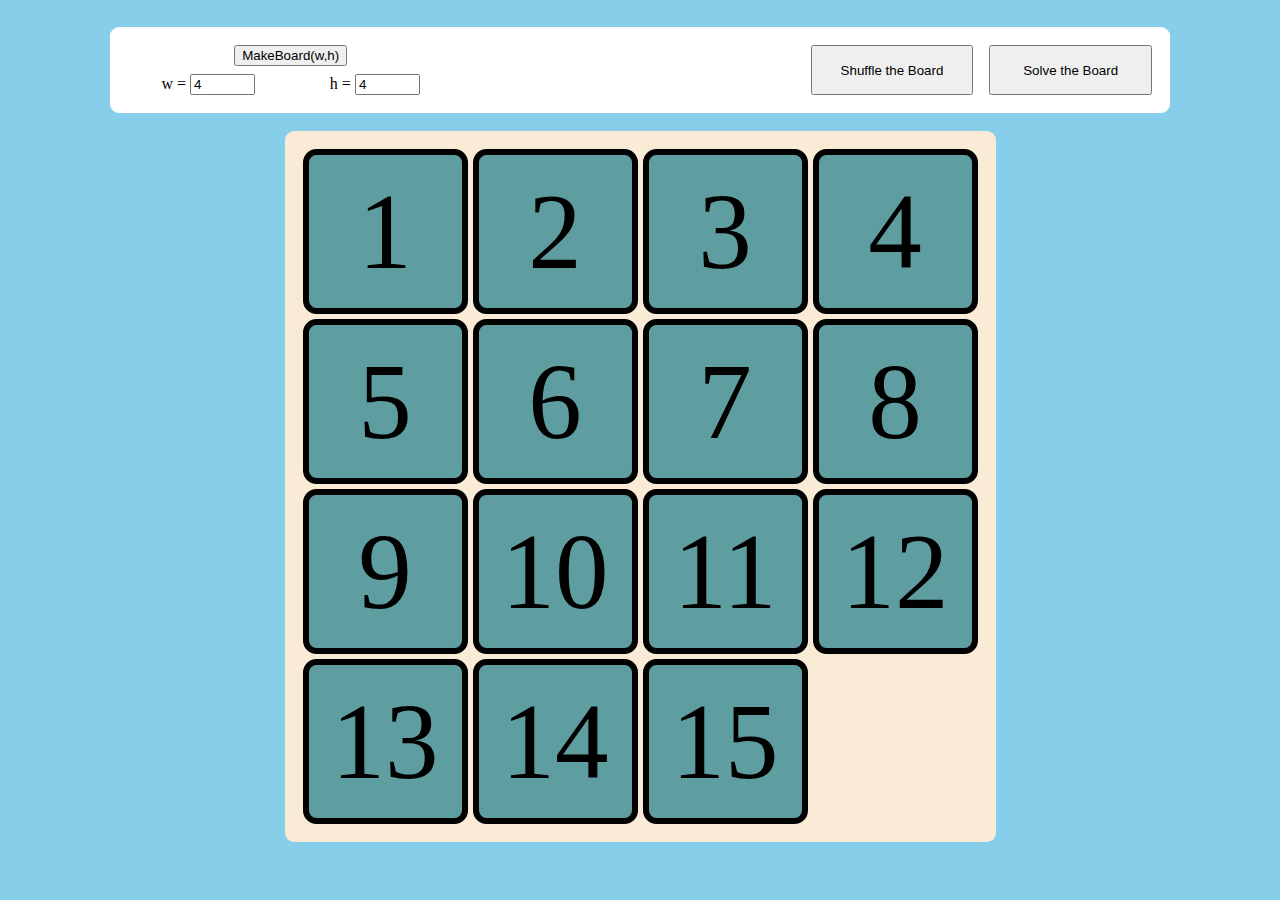
==== index.html @ 9e6c8997 "Corrected the html name for Github Pages" ====
<!DOCTYPE html>
<!--[if lt IE 7]>      <html class="no-js lt-ie9 lt-ie8 lt-ie7"> <![endif]-->
<!--[if IE 7]>         <html class="no-js lt-ie9 lt-ie8"> <![endif]-->
<!--[if IE 8]>         <html class="no-js lt-ie9"> <![endif]-->
<!--[if gt IE 8]>      <html class="no-js"> <!--<![endif]-->
<html>
  <head>
    <meta charset="utf-8">
    <meta http-equiv="X-UA-Compatible" content="IE=edge">
    <title></title>
    <meta name="description" content="">
    <meta name="viewport" content="width=device-width, initial-scale=1">
    <link rel="stylesheet" href="grid.css">
    <!-- <script src="https://github.com/adactio/FitText.js/blob/master/fittext.js"></script> -->
    <script src="controller.js"></script>
  </head>
  <body>
    <!--[if lt IE 7]>
      <p class="browsehappy">You are using an <strong>outdated</strong> browser. Please <a href="#">upgrade your browser</a> to improve your experience.</p>
    <![endif]-->

    <div id="controls">
      <!-- Change board size -->
      <div id="board_size_controls">
        <button id="board_size_button"
        onclick="MakeBoard(document.getElementById('width_input').value,document.getElementById('height_input').value)">
          MakeBoard(w,h)
        </button>
        <div>
          w = <input type="text" id="width_input" name="Board Width" pattern="[0-9]*" size="5"
          placeholder="Width" title="No. of cells in the board in horizontal direction"
          value="4">
        </div>
        <div>
          h = <input type="text" id="height_input" name="Board Height" pattern="[0-9]*" size="5"
          placeholder="Height" title="No. of cells in the board in Vertical direction"
          value="4">
        </div>
      </div>
      <!-- Timer -->
      <div id="timer_box">
        <div id="timer"></div>
      </div>
      <!-- Change board state -->
      <button onclick="permuteBoard(); StartTimer();">Shuffle the Board</button>
      <button onclick="solveBoard()">Solve the Board</button>
    </div>
    
    <div id="board">
    </div>
  </body>
</html>
---- grid.css ----
body {
  background-color: skyblue;
}

#board {
  display : grid;
  grid-template-columns : repeat(4, 1fr);
  grid-gap : 5px;
  width: 75vmin;
  height: 75vmin;
  margin : 2vmin auto;
  padding: 2vmin 2vmin;
  container-type : size;
  -webkit-user-select: none; /* Safari */        
  -moz-user-select: none; /* Firefox */
  -ms-user-select: none; /* IE10+/Edge */
  user-select: none; /* Standard */

  background-color: antiquewhite;
  border: 1vmin;
  border-radius: 1vmin;
  border-color: antiquewhite;
}

#controls {
  display : grid;
  grid-template-columns : 2fr 2fr 1fr 1fr;
  grid-gap : 1em;
  max-width : 80vw;
  margin: 1vmin auto;
  margin-top: 3vmin;
  padding: 2vmin;
  /* height: 10vh; */
  /* container-type: size; */
  background-color: white;
  border: 1vmin;
  border-radius: 1vmin;
  border-color: white;
}

#board_size_controls {
  display: grid;
  grid-template-areas: 'button button'
                       'width height';
  grid-gap: 0.5em;
  justify-items: center;
}
#board_size_button {
  grid-area: button;
}

#width_input #height_input {
  width : 2em;
}

#timer_box {
  width : 100%;
  height : 100%;
  container-type: size;
  /* to justify center*/
  display: grid;
  justify-content: center;
}

#timer {
  width : 100%;
  height : 100%;
  /* 25cqw was found using experimentation*/
  font-size: min(80cqh, 25cqw);
}

.tile {
  aspect-ratio: 1;
  background-color: cadetblue;
  border : 1cqw solid black;
  border-radius : 2cqw;
  container-type : size;
  transform: translate(0%,0%);
  transition: all 0.10s cubic-bezier(0.4, 0, 1, 1);;
}

.tile.slide_right {
  /* animation: right 0.5s linear infinite; */
  transform: translate(calc(100% + 5px),0);
}
.tile.slide_left {
  /* animation: right 0.5s linear infinite; */
  transform: translate(calc((100% + 5px) * -1),0);
}
.tile.slide_up {
  /* animation: right 0.5s linear infinite; */
  transform: translate(0,calc((100% + 5px) * -1));
}
.tile.slide_down {
  /* animation: right 0.5s linear infinite; */
  transform: translate(0,calc(100% + 5px));
}

.tile-text {
  /* To size text accroding to the tile */
  font-size : 70cqw;

  /* To shift text ot the center */
  position: absolute;
  top : 50%;
  left: 50%;
  transform: translate(-50%, -50%);
}
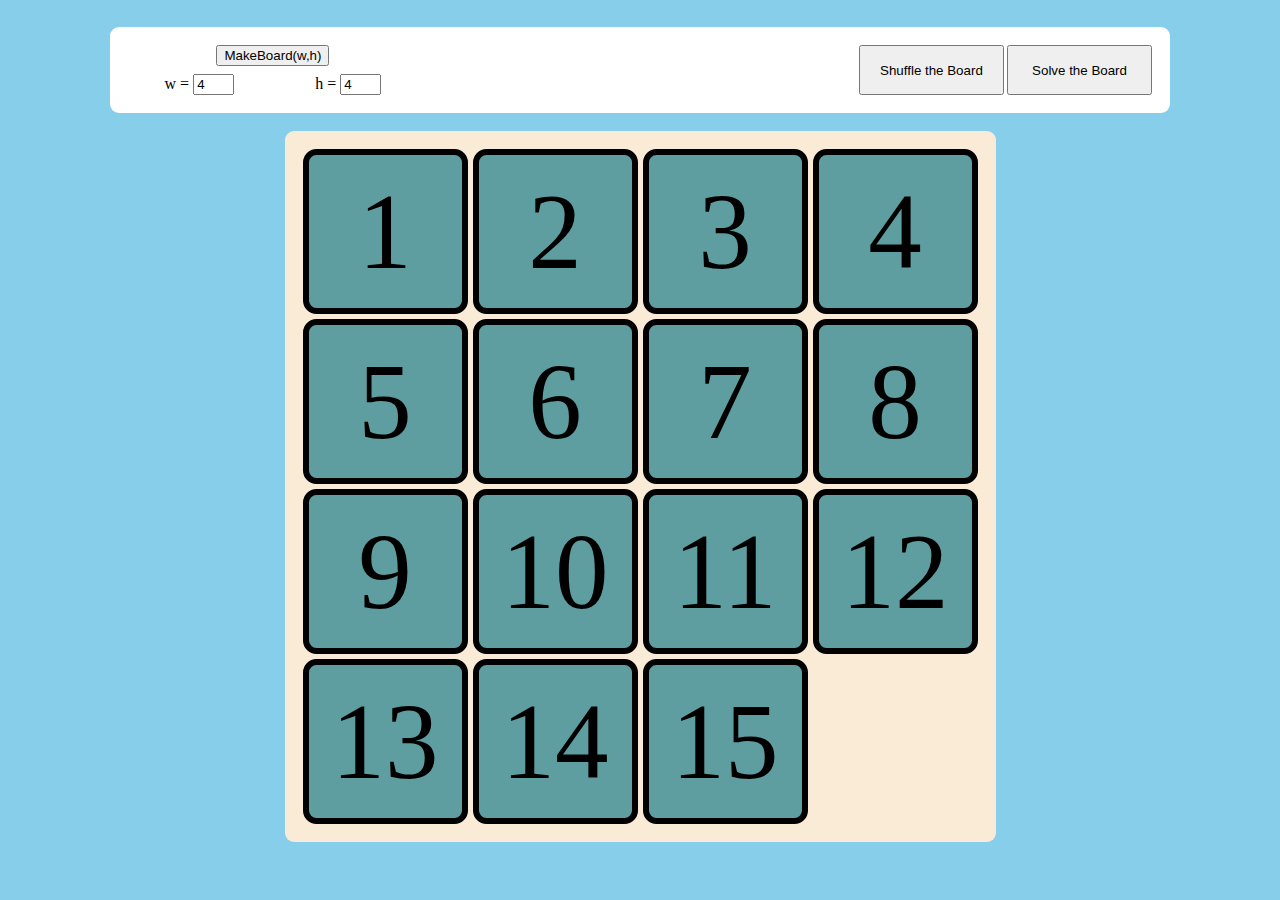
==== commit 4d18bb34: "Adjusted for mobile screen aspect ratio" ====
--- a/index.html
+++ b/index.html
@@ -27,12 +27,12 @@
           MakeBoard(w,h)
         </button>
         <div>
-          w = <input type="text" id="width_input" name="Board Width" pattern="[0-9]*" size="5"
+          w = <input type="text" id="width_input" name="Board Width" pattern="[0-9]*" size="2"
           placeholder="Width" title="No. of cells in the board in horizontal direction"
           value="4">
         </div>
         <div>
-          h = <input type="text" id="height_input" name="Board Height" pattern="[0-9]*" size="5"
+          h = <input type="text" id="height_input" name="Board Height" pattern="[0-9]*" size="2"
           placeholder="Height" title="No. of cells in the board in Vertical direction"
           value="4">
         </div>
--- a/grid.css
+++ b/grid.css
@@ -24,8 +24,8 @@
 
 #controls {
   display : grid;
-  grid-template-columns : 2fr 2fr 1fr 1fr;
-  grid-gap : 1em;
+  grid-template-columns : 2fr 3fr 1fr 1fr;
+  grid-gap : 0.2em;
   max-width : 80vw;
   margin: 1vmin auto;
   margin-top: 3vmin;
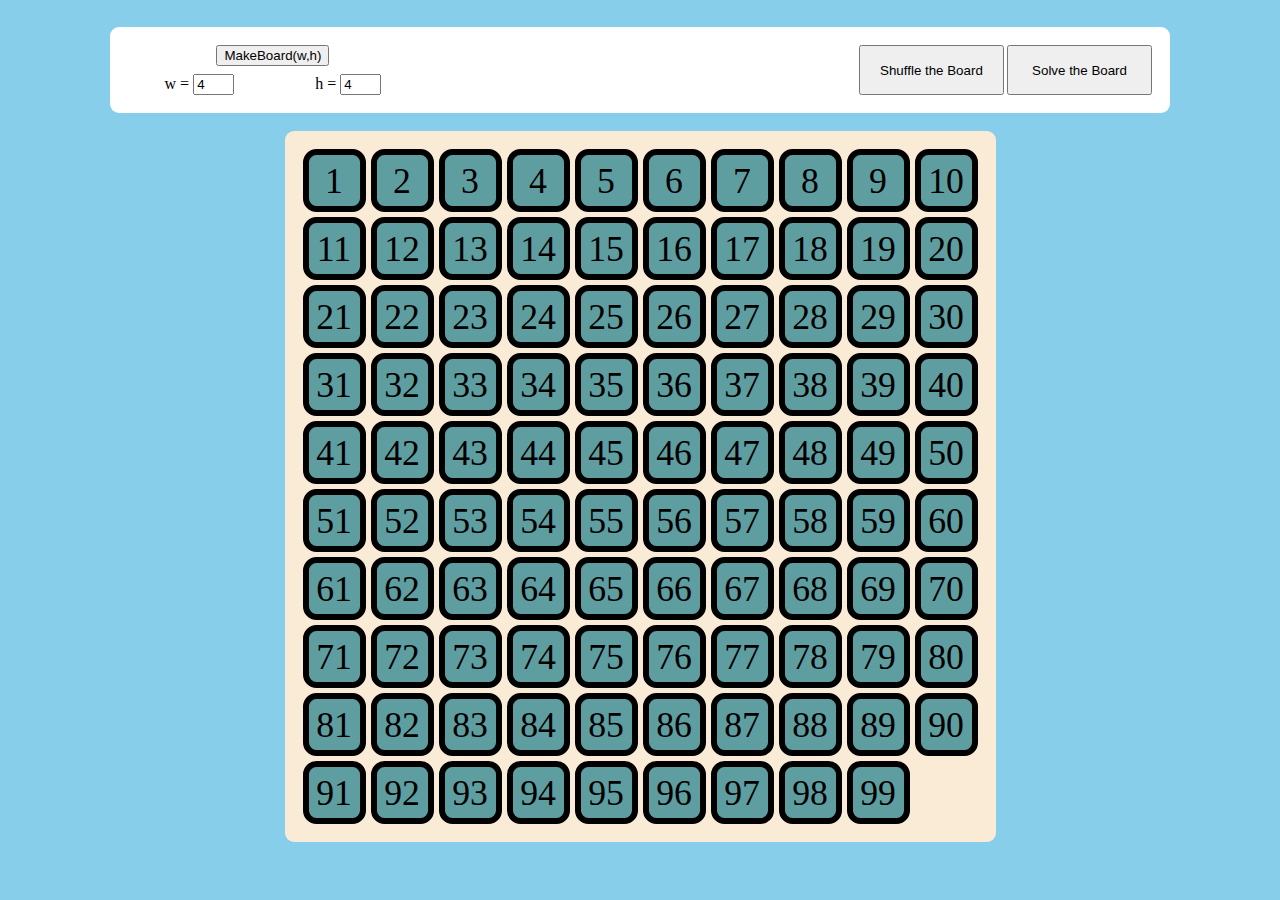
==== commit 43c005be: "Mild refactor and bug fix in board solver" ====
--- a/index.html
+++ b/index.html
@@ -43,7 +43,7 @@
       </div>
       <!-- Change board state -->
       <button onclick="permuteBoard(); StartTimer();">Shuffle the Board</button>
-      <button onclick="solveBoard()">Solve the Board</button>
+      <button onclick="put_Board_In_Solved_Order_Instantly()">Solve the Board</button>
     </div>
     
     <div id="board">
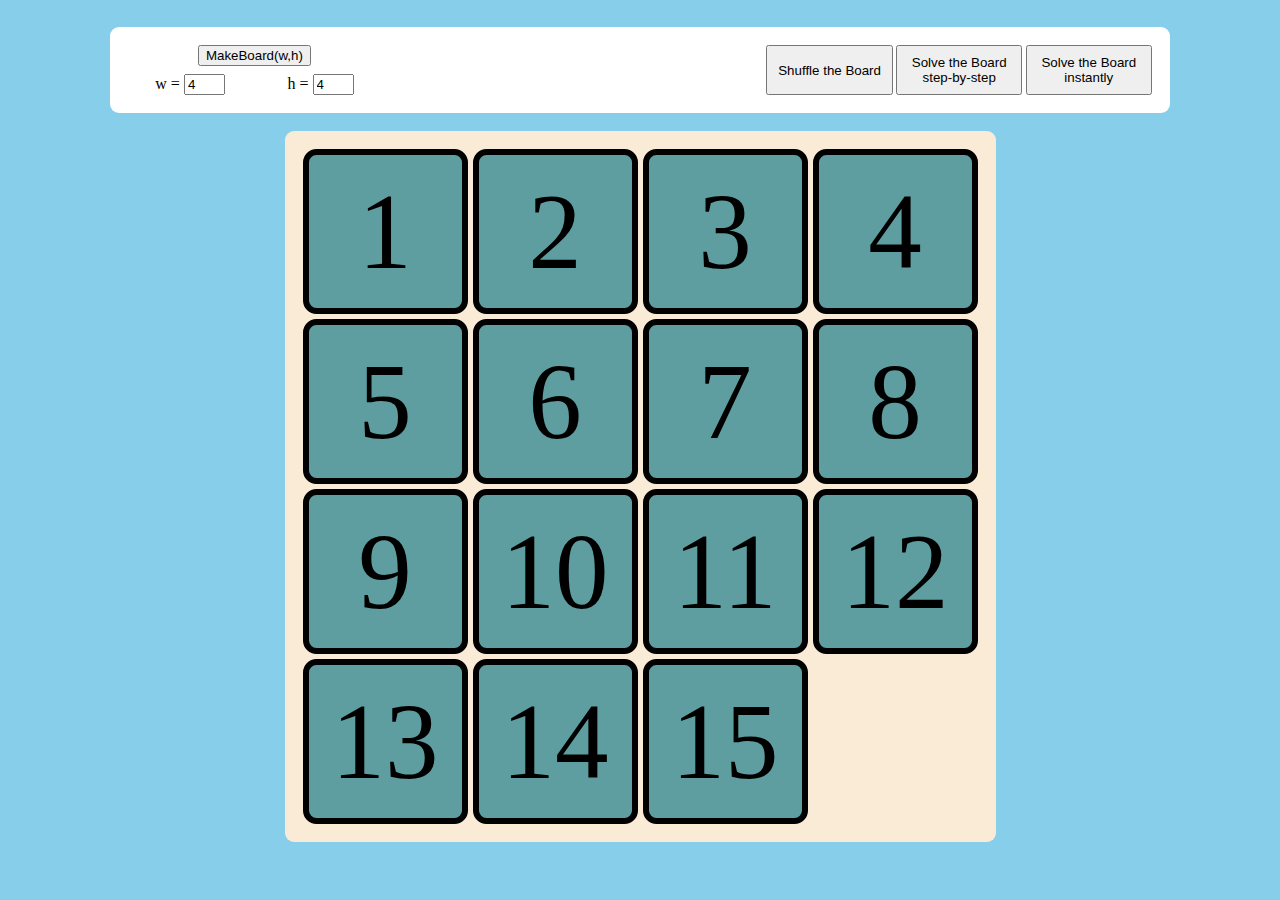
==== commit 8ac9a0be: "Added the computer-solve button, with states that speed up the solution" ====
--- a/index.html
+++ b/index.html
@@ -43,7 +43,23 @@
       </div>
       <!-- Change board state -->
       <button onclick="permuteBoard(); StartTimer();">Shuffle the Board</button>
-      <button onclick="put_Board_In_Solved_Order_Instantly()">Solve the Board</button>
+      <button id="solver_button" onclick="(() => {
+        if (! solver_started) {
+          solve_Board_step_by_step();
+          if (this.textContent == 'Solve the Board step-by-step') {
+            this.textContent = 'Solve the Board faster';
+          } else {
+            this.textContent = 'Solve the Board step-by-step';
+          };
+        } else if (solver_started && move_time == 100) {
+          move_time = 20;
+          this.textContent = 'Solve the Board fastest';
+        } else if (solver_started && move_time == 20) {
+          move_time = 0;
+          this.textContent = 'Wait for it to finish';
+        }
+      })();">Solve the Board step-by-step</button>
+      <button onclick="put_Board_In_Solved_Order_Instantly()">Solve the Board instantly</button>
     </div>
     
     <div id="board">
--- a/grid.css
+++ b/grid.css
@@ -24,7 +24,7 @@
 
 #controls {
   display : grid;
-  grid-template-columns : 2fr 3fr 1fr 1fr;
+  grid-template-columns : 2fr 3fr 1fr 1fr 1fr;
   grid-gap : 0.2em;
   max-width : 80vw;
   margin: 1vmin auto;
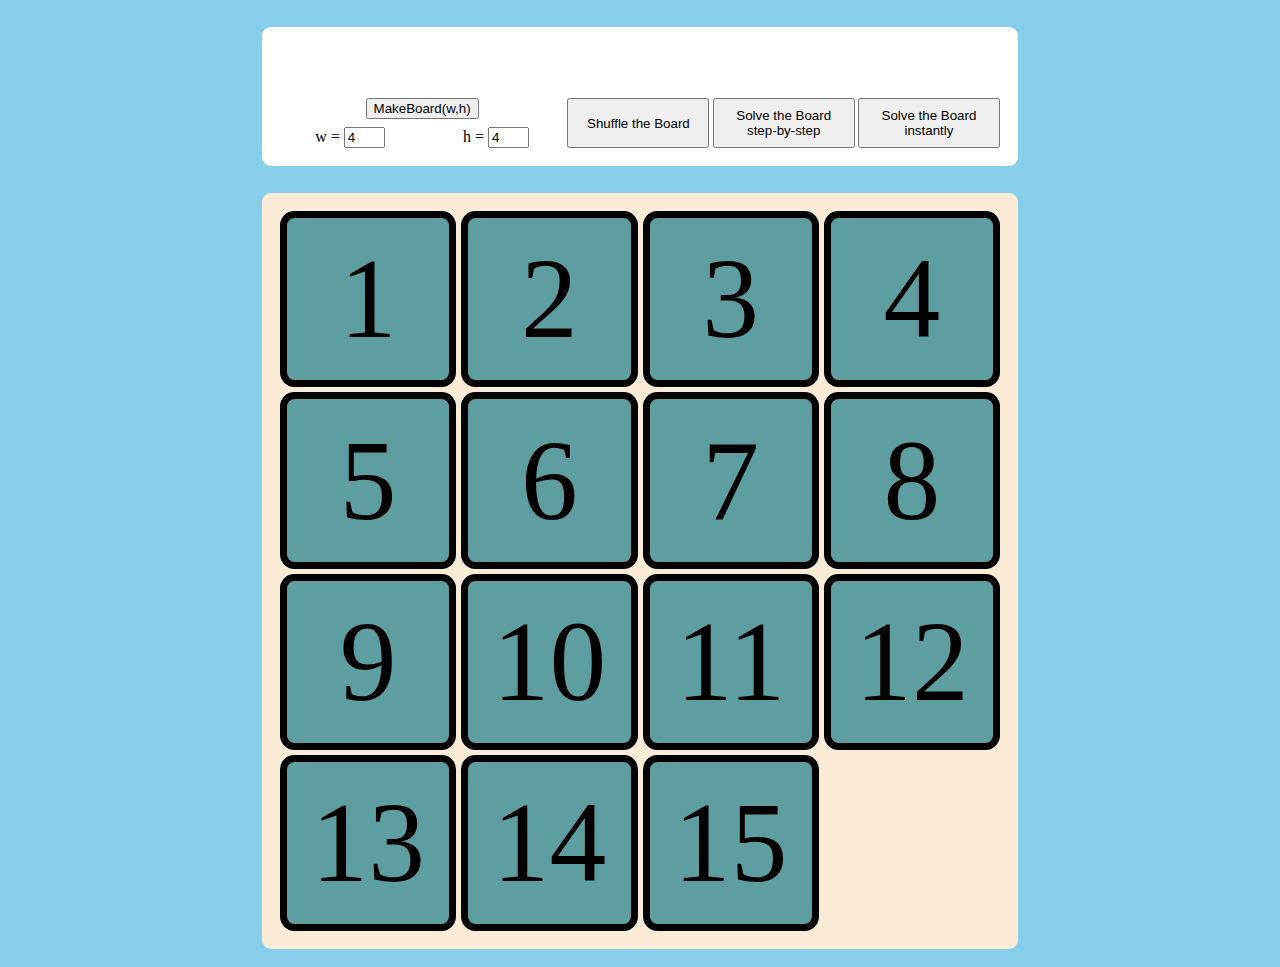
==== commit d87f420c: "Rearranged timer_box to be on top for visibility, styling changes to better fit for landscape screen" ====
--- a/index.html
+++ b/index.html
@@ -20,6 +20,10 @@
     <![endif]-->
 
     <div id="controls">
+      <!-- Timer -->
+      <div id="timer_box">
+        <div id="timer"></div>
+      </div>
       <!-- Change board size -->
       <div id="board_size_controls">
         <button id="board_size_button"
@@ -37,10 +41,6 @@
           value="4">
         </div>
       </div>
-      <!-- Timer -->
-      <div id="timer_box">
-        <div id="timer"></div>
-      </div>
       <!-- Change board state -->
       <button onclick="permuteBoard(); StartTimer();">Shuffle the Board</button>
       <button id="solver_button" onclick="(() => {
@@ -52,9 +52,9 @@
             this.textContent = 'Solve the Board step-by-step';
           };
         } else if (solver_started && move_time == 100) {
-          move_time = 20;
+          move_time = 50;
           this.textContent = 'Solve the Board fastest';
-        } else if (solver_started && move_time == 20) {
+        } else if (solver_started && move_time == 50) {
           move_time = 0;
           this.textContent = 'Wait for it to finish';
         }
--- a/grid.css
+++ b/grid.css
@@ -1,14 +1,28 @@
+html {
+  height:100%;
+}
+
 body {
+  margin: 0;
+  width : 100%;
+  min-height : 100%;
   background-color: skyblue;
+  display: flex;
+  flex-wrap: wrap;
+  justify-content: center;
+  align-items: center;
+
 }
 
 #board {
   display : grid;
   grid-template-columns : repeat(4, 1fr);
   grid-gap : 5px;
-  width: 75vmin;
-  height: 75vmin;
-  margin : 2vmin auto;
+  /* superseded by javascript */
+  /* width: 90vmin; */
+  /* height: 90vmin; */
+  /* aspect-ratio: 1; */
+  margin : 2vmin 5vmin;
   padding: 2vmin 2vmin;
   container-type : size;
   -webkit-user-select: none; /* Safari */        
@@ -24,10 +38,12 @@
 
 #controls {
   display : grid;
-  grid-template-columns : 2fr 3fr 1fr 1fr 1fr;
+  grid-template-columns : 2fr 1fr 1fr 1fr;
+  grid-template-rows: 1fr 1fr;
   grid-gap : 0.2em;
-  max-width : 80vw;
-  margin: 1vmin auto;
+  max-width : 80vmin;
+  max-height : 10rem;
+  margin: 1vmin 5vmin;
   margin-top: 3vmin;
   padding: 2vmin;
   /* height: 10vh; */
@@ -56,6 +72,7 @@
 #timer_box {
   width : 100%;
   height : 100%;
+  grid-column : 1/-1;
   container-type: size;
   /* to justify center*/
   display: grid;
@@ -72,8 +89,8 @@
 .tile {
   aspect-ratio: 1;
   background-color: cadetblue;
-  border : 1cqw solid black;
-  border-radius : 2cqw;
+  border : max(1cqw, 1cqh) solid black;
+  border-radius : max(2cqw, 2cqh);
   container-type : size;
   transform: translate(0%,0%);
   transition: all 0.10s cubic-bezier(0.4, 0, 1, 1);;
@@ -98,7 +115,7 @@
 
 .tile-text {
   /* To size text accroding to the tile */
-  font-size : 70cqw;
+  font-size : min(70cqw, 70cqh);
 
   /* To shift text ot the center */
   position: absolute;
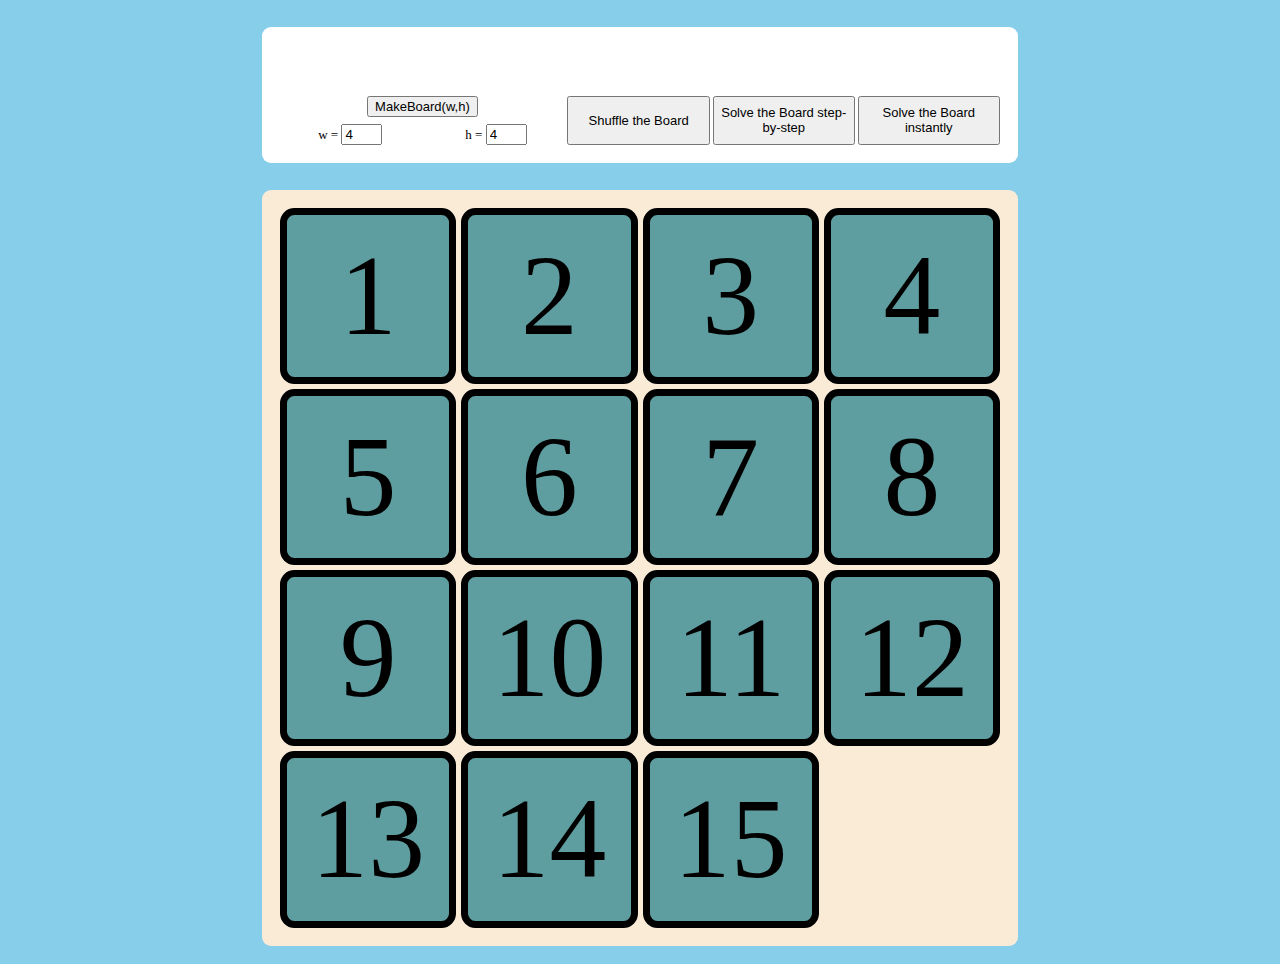
==== commit b877a0cf: "Solved a bug with the solver, and implemented the final solver interruption routine" ====
--- a/index.html
+++ b/index.html
@@ -43,9 +43,9 @@
       </div>
       <!-- Change board state -->
       <button onclick="permuteBoard(); StartTimer();">Shuffle the Board</button>
-      <button id="solver_button" onclick="(() => {
+      <button id="solver_button" onclick="(async () =>  {
         if (! solver_started) {
-          solve_Board_step_by_step();
+          solver_promise = solve_Board_step_by_step();
           if (this.textContent == 'Solve the Board step-by-step') {
             this.textContent = 'Solve the Board faster';
           } else {
@@ -53,13 +53,32 @@
           };
         } else if (solver_started && move_time == 100) {
           move_time = 50;
-          this.textContent = 'Solve the Board fastest';
-        } else if (solver_started && move_time == 50) {
-          move_time = 0;
-          this.textContent = 'Wait for it to finish';
+          this.textContent = 'Solve the Board instantly';
+        } else if (solver_started) {
+          // move_time = 0;
+          abort_solver = true;
+          await solver_promise;
+          solver_started = false;
+          move_time = 100;
+          this.textContent = 'Solve the Board step-by-step';
+          put_Board_In_Solved_Order_Instantly()
+          abort_solver = false;
         }
       })();">Solve the Board step-by-step</button>
-      <button onclick="put_Board_In_Solved_Order_Instantly()">Solve the Board instantly</button>
+      <button onclick="(async function() {
+        if (solver_started) {
+          // move_time = 0;
+          abort_solver = true;
+          await solver_promise;
+          solver_started = false;
+          move_time = 100;
+          this.textContent = 'Solve the Board step-by-step';
+          put_Board_In_Solved_Order_Instantly()
+          abort_solver = false;
+        } else {
+          put_Board_In_Solved_Order_Instantly();
+        }
+      })();">Solve the Board instantly</button>
     </div>
     
     <div id="board">
--- a/grid.css
+++ b/grid.css
@@ -46,12 +46,18 @@
   margin: 1vmin 5vmin;
   margin-top: 3vmin;
   padding: 2vmin;
+  font-size: small;
   /* height: 10vh; */
   /* container-type: size; */
   background-color: white;
   border: 1vmin;
   border-radius: 1vmin;
   border-color: white;
+}
+
+/* Need to overwrite user agent stylesheet i guess */
+button {
+  font-size: inherit;
 }
 
 #board_size_controls {
